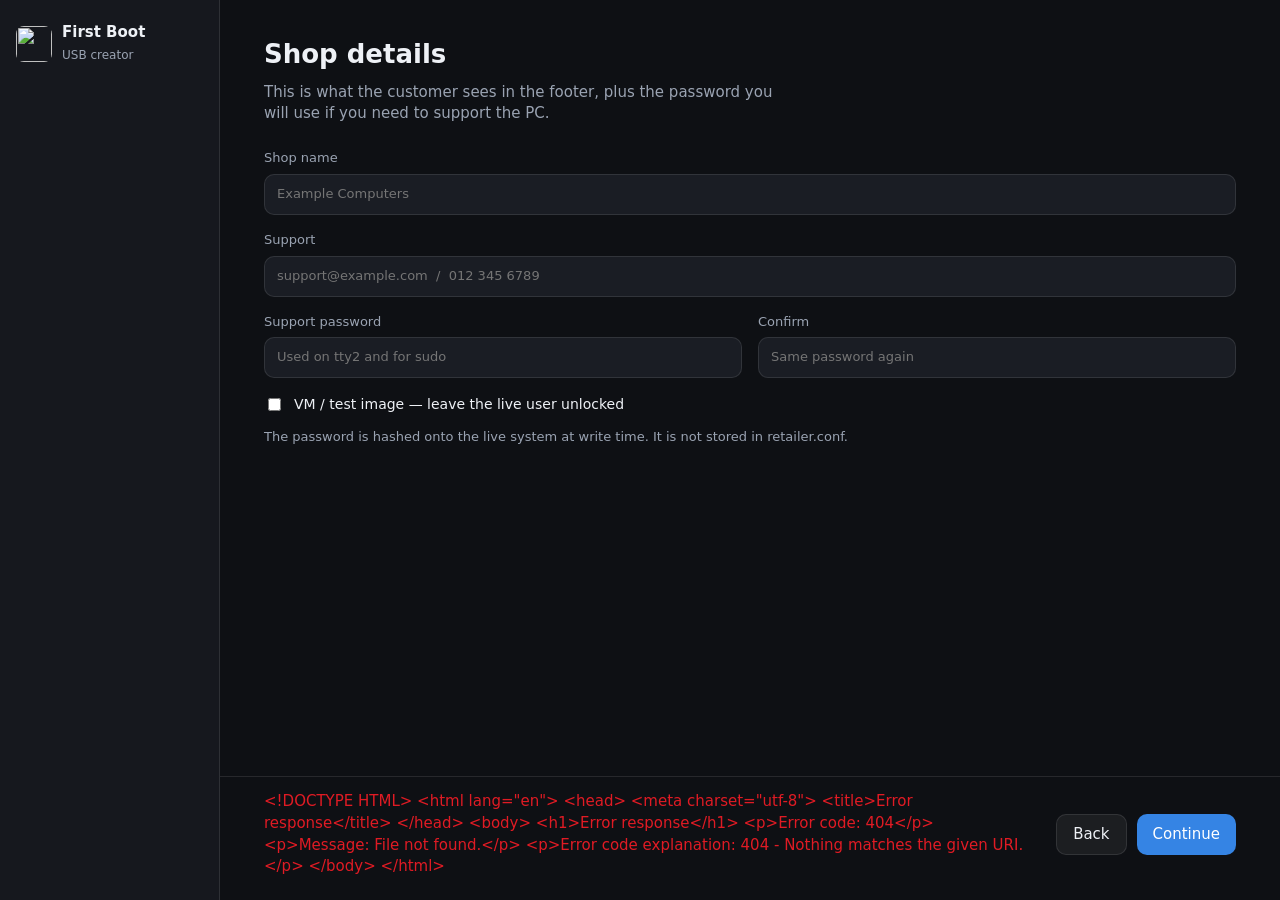
==== creator/internal/ui/web/index.html @ 218de42e "Add the shop USB creator and seed live-user password The creator composes retailer payloads and writ" ====
<!DOCTYPE html>
<html lang="en">
<head>
  <meta charset="utf-8">
  <meta name="viewport" content="width=device-width, initial-scale=1">
  <title>First Boot — USB creator</title>
  <link rel="stylesheet" href="styles.css">
  <link rel="icon" href="/api/icon">
</head>
<body>
  <aside class="rail">
    <div class="brand">
      <img src="/api/icon" alt="" width="36" height="36">
      <div>
        <strong>First Boot</strong>
        <span>USB creator</span>
      </div>
    </div>
    <nav id="steps"></nav>
  </aside>
  <main>
    <section id="page-0" class="page">
      <h1>Shop details</h1>
      <p class="lead">This is what the customer sees in the footer, plus the password you will use if you need to support the PC.</p>
      <label>Shop name
        <input id="name" type="text" maxlength="80" placeholder="Example Computers" autocomplete="organization">
      </label>
      <label>Support
        <input id="support" type="text" maxlength="160" placeholder="support@example.com  /  012 345 6789">
      </label>
      <div class="row">
        <label>Support password
          <input id="pass" type="password" autocomplete="new-password" placeholder="Used on tty2 and for sudo">
        </label>
        <label>Confirm
          <input id="pass2" type="password" autocomplete="new-password" placeholder="Same password again">
        </label>
      </div>
      <label class="check">
        <input id="empty-pw" type="checkbox">
        <span>VM / test image — leave the live user unlocked</span>
      </label>
      <p class="note">The password is hashed onto the live system at write time. It is not stored in retailer.conf.</p>
    </section>

    <section id="page-1" class="page hidden">
      <h1>Wallpapers</h1>
      <p class="lead">The live session switches between these with Dark Style. First Boot defaults are already selected.</p>
      <div class="walls">
        <figure>
          <figcaption>Dark</figcaption>
          <img id="dark-preview" alt="Dark wallpaper">
          <label class="btn ghost">Choose photo…
            <input id="dark-file" type="file" accept="image/jpeg,image/png,image/webp" hidden>
          </label>
        </figure>
        <figure>
          <figcaption>Light</figcaption>
          <img id="light-preview" alt="Light wallpaper">
          <label class="btn ghost">Choose photo…
            <input id="light-file" type="file" accept="image/jpeg,image/png,image/webp" hidden>
          </label>
        </figure>
      </div>
      <button type="button" class="btn ghost" id="reset-walls">Use First Boot defaults</button>
    </section>

    <section id="page-2" class="page hidden">
      <h1>Recommended distros</h1>
      <p class="lead">Ticked editions are copied onto the USB. The customer sees them first, already on disk.</p>
      <div id="ready" class="cards"></div>
      <h2>Coming later</h2>
      <p class="note">These stay in the official menu. They cannot go on the stick until an install driver exists.</p>
      <div id="later" class="cards"></div>
    </section>

    <section id="page-3" class="page hidden">
      <h1>Write</h1>
      <p class="lead">The creator builds a partitioned disk image first. Writing a stick only needs permission for that last copy.</p>
      <p id="size" class="size"></p>
      <p id="hint" class="note"></p>
      <fieldset>
        <label class="check"><input type="radio" name="target" value="image" checked> Save a disk image (boot it in a VM, or write later)</label>
        <label class="check"><input type="radio" name="target" value="usb"> Write a USB stick now</label>
      </fieldset>
      <label>Disk image
        <input id="img-path" type="text" spellcheck="false">
      </label>
      <label>USB stick
        <span class="row">
          <select id="device"></select>
          <button type="button" class="btn ghost" id="refresh-disks">Refresh</button>
        </span>
      </label>
      <div class="progress-wrap">
        <div class="bar"><span id="bar"></span></div>
        <p id="status">Ready.</p>
      </div>
    </section>

    <footer>
      <p id="error"></p>
      <div class="actions">
        <button type="button" class="btn ghost" id="back">Back</button>
        <button type="button" class="btn primary" id="next">Continue</button>
      </div>
    </footer>
  </main>
  <script src="app.js"></script>
</body>
</html>
---- creator/internal/ui/web/styles.css ----
:root {
  --bg: #0e1014;
  --rail: #16181e;
  --card: #1a1d24;
  --input: #1a1d24;
  --accent: #3584e4;
  --accent-hover: #62a0ea;
  --text: #eef1f6;
  --muted: #9aa3b2;
  --danger: #e01b24;
  --ok: #57e389;
  --border: rgba(255, 255, 255, 0.1);
  --font: "Cantarell", "Inter", "Segoe UI", system-ui, sans-serif;
}

* { box-sizing: border-box; }
html, body { height: 100%; margin: 0; }
body {
  display: grid;
  grid-template-columns: 220px 1fr;
  background: var(--bg);
  color: var(--text);
  font: 15px/1.45 var(--font);
}

.rail {
  background: var(--rail);
  border-right: 1px solid var(--border);
  padding: 22px 16px;
  display: flex;
  flex-direction: column;
  gap: 28px;
}
.brand {
  display: flex;
  gap: 10px;
  align-items: center;
}
.brand img { border-radius: 8px; }
.brand strong { display: block; font-size: 15px; }
.brand span { color: var(--muted); font-size: 12px; }

#steps { display: flex; flex-direction: column; gap: 6px; }
#steps button {
  appearance: none;
  border: 0;
  background: transparent;
  color: var(--muted);
  text-align: left;
  padding: 10px 12px;
  border-radius: 10px;
  font: inherit;
  cursor: pointer;
}
#steps button.current {
  background: var(--accent);
  color: white;
}
#steps button.done { color: var(--text); }
#steps button .n {
  display: inline-block;
  width: 1.4em;
  opacity: 0.8;
}

main {
  display: flex;
  flex-direction: column;
  min-width: 0;
  min-height: 0;
}
.page {
  flex: 1;
  overflow: auto;
  padding: 36px 44px 16px;
}
.hidden { display: none; }
h1 { font-size: 26px; font-weight: 650; margin: 0 0 8px; }
h2 { font-size: 16px; margin: 28px 0 6px; }
.lead { color: var(--muted); margin: 0 0 24px; max-width: 56ch; }
.note { color: var(--muted); font-size: 13px; }

label {
  display: flex;
  flex-direction: column;
  gap: 6px;
  margin: 0 0 16px;
  font-size: 13px;
  color: var(--muted);
}
input[type="text"], input[type="password"], select {
  background: var(--input);
  color: var(--text);
  border: 1px solid var(--border);
  border-radius: 10px;
  padding: 10px 12px;
  font: inherit;
  color-scheme: dark;
}
input:focus, select:focus {
  outline: 2px solid color-mix(in srgb, var(--accent) 70%, transparent);
  border-color: var(--accent);
}
.row { display: grid; grid-template-columns: 1fr 1fr; gap: 16px; }
span.row { display: flex; gap: 10px; align-items: center; }
span.row select { flex: 1; }
.check {
  flex-direction: row;
  align-items: center;
  gap: 10px;
  color: var(--text);
  font-size: 14px;
  margin-bottom: 10px;
}
.check input { accent-color: var(--accent); }
fieldset { border: 0; padding: 0; margin: 0 0 18px; }

.walls {
  display: grid;
  grid-template-columns: 1fr 1fr;
  gap: 16px;
  margin-bottom: 16px;
}
figure {
  margin: 0;
  background: var(--card);
  border: 1px solid var(--border);
  border-radius: 14px;
  padding: 12px;
  display: flex;
  flex-direction: column;
  gap: 10px;
}
figure img {
  width: 100%;
  height: 180px;
  object-fit: cover;
  border-radius: 8px;
  background: #111;
}
figcaption { font-weight: 650; color: var(--text); }

.cards { display: flex; flex-direction: column; gap: 10px; }
.card {
  display: grid;
  grid-template-columns: auto auto 1fr;
  gap: 14px;
  align-items: start;
  background: var(--card);
  border: 1px solid var(--border);
  border-radius: 14px;
  padding: 14px 16px;
}
.card.disabled { opacity: 0.55; }
.card img.logo {
  width: 48px;
  height: 48px;
  object-fit: contain;
}
.card h3 { margin: 0 0 2px; font-size: 16px; }
.card .meta { color: var(--muted); font-size: 13px; margin: 0 0 6px; }
.card p { margin: 0; font-size: 14px; }
.card .tag { color: var(--muted); font-size: 12px; margin-top: 6px; }
.card input { margin-top: 14px; accent-color: var(--accent); }

.size {
  background: color-mix(in srgb, var(--accent) 14%, var(--card));
  border: 1px solid color-mix(in srgb, var(--accent) 35%, transparent);
  border-radius: 12px;
  padding: 14px 16px;
  margin: 0 0 10px;
}

.progress-wrap { margin-top: 18px; }
.bar {
  height: 8px;
  background: rgba(255,255,255,0.08);
  border-radius: 99px;
  overflow: hidden;
}
.bar span {
  display: block;
  height: 100%;
  width: 0;
  background: var(--accent);
  transition: width 160ms ease;
}
#status { color: var(--muted); font-size: 13px; }

footer {
  display: flex;
  justify-content: space-between;
  align-items: center;
  gap: 16px;
  padding: 14px 44px 22px;
  border-top: 1px solid var(--border);
}
#error { color: var(--danger); margin: 0; flex: 1; min-height: 1.2em; }
.actions { display: flex; gap: 10px; }

.btn {
  appearance: none;
  border: 0;
  border-radius: 10px;
  padding: 9px 16px;
  font: inherit;
  cursor: pointer;
}
.btn.primary { background: var(--accent); color: white; }
.btn.primary:hover { background: var(--accent-hover); }
.btn.ghost {
  background: rgba(255,255,255,0.06);
  color: var(--text);
  border: 1px solid var(--border);
}
.btn:disabled { opacity: 0.45; cursor: default; }

@media (max-width: 860px) {
  body { grid-template-columns: 1fr; }
  .rail { flex-direction: row; align-items: center; justify-content: space-between; }
  #steps { flex-direction: row; }
  .row, .walls { grid-template-columns: 1fr; }
}
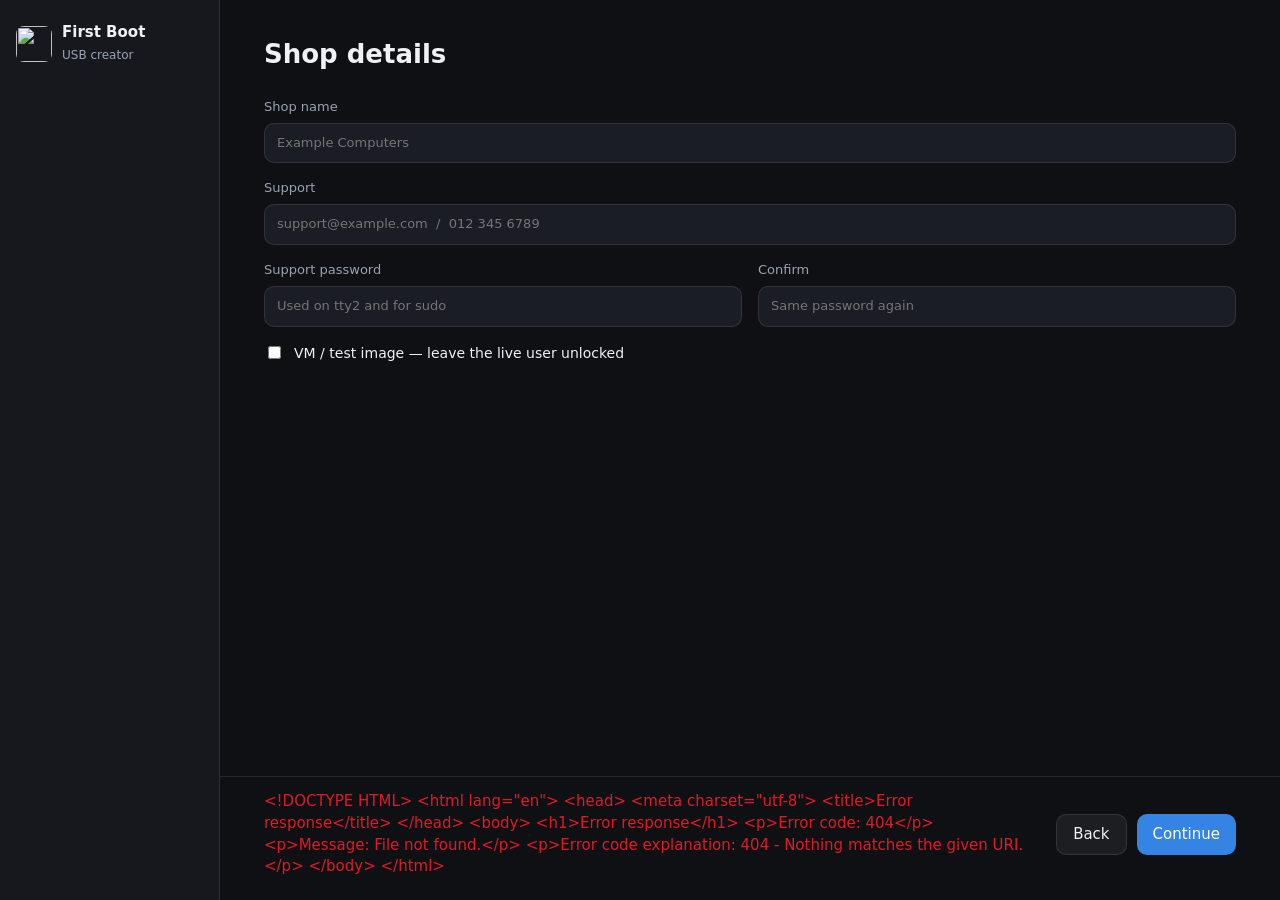
==== commit 01996ec0: "Switch the live kiosk to labwc and finish the USB write flow. Cage aborted on GTK4 (QEMU and laptop)" ====
--- a/creator/internal/ui/web/index.html
+++ b/creator/internal/ui/web/index.html
@@ -21,7 +21,6 @@
   <main>
     <section id="page-0" class="page">
       <h1>Shop details</h1>
-      <p class="lead">This is what the customer sees in the footer, plus the password you will use if you need to support the PC.</p>
       <label>Shop name
         <input id="name" type="text" maxlength="80" placeholder="Example Computers" autocomplete="organization">
       </label>
@@ -40,7 +39,6 @@
         <input id="empty-pw" type="checkbox">
         <span>VM / test image — leave the live user unlocked</span>
       </label>
-      <p class="note">The password is hashed onto the live system at write time. It is not stored in retailer.conf.</p>
     </section>
 
     <section id="page-1" class="page hidden">
@@ -50,24 +48,29 @@
         <figure>
           <figcaption>Dark</figcaption>
           <img id="dark-preview" alt="Dark wallpaper">
-          <label class="btn ghost">Choose photo…
+          <label class="btn ghost">Choose image…
             <input id="dark-file" type="file" accept="image/jpeg,image/png,image/webp" hidden>
           </label>
         </figure>
         <figure>
           <figcaption>Light</figcaption>
           <img id="light-preview" alt="Light wallpaper">
-          <label class="btn ghost">Choose photo…
+          <label class="btn ghost">Choose image…
             <input id="light-file" type="file" accept="image/jpeg,image/png,image/webp" hidden>
           </label>
         </figure>
       </div>
-      <button type="button" class="btn ghost" id="reset-walls">Use First Boot defaults</button>
+      <button type="button" class="btn ghost icon-btn" id="reset-walls">
+        <svg class="btn-icon" viewBox="0 0 16 16" width="16" height="16" aria-hidden="true">
+          <path fill="currentColor" d="m 7.40625 1 c -0.613281 0.007812 -1.234375 0.089844 -1.847656 0.253906 c -3.273438 0.878906 -5.558594 3.855469 -5.558594 7.246094 s 2.285156 6.367188 5.558594 7.242188 c 3.273437 0.878906 6.742187 -0.558594 8.4375 -3.492188 c 0.277344 -0.480469 0.109375 -1.089844 -0.367188 -1.367188 c -0.476562 -0.273437 -1.089844 -0.109374 -1.367187 0.367188 c -1.246094 2.160156 -3.777344 3.207031 -6.1875 2.5625 c -2.40625 -0.644531 -4.074219 -2.820312 -4.074219 -5.3125 c 0 -2.496094 1.667969 -4.667969 4.074219 -5.3125 c 2.410156 -0.644531 4.941406 0.402344 6.1875 2.5625 c 0.058593 0.085938 0.125 0.164062 0.203125 0.226562 l -0.019532 0.015626 l -0.007812 0.007812 h -1.4375 c -0.550781 0 -1 0.449219 -1 1 c 0 0 0 1 1 1 h 5 v -5 s 0.003906 -1 -1 -1 c -0.550781 0 -1 0.449219 -1 1 v 1.6875 l -0.015625 0.011719 l -0.011719 0.011719 c -1.277344 -2.179688 -3.53125 -3.519532 -5.953125 -3.691407 c -0.203125 -0.015625 -0.40625 -0.019531 -0.613281 -0.019531 z"/>
+        </svg>
+        Reset to First Boot defaults
+      </button>
     </section>
 
     <section id="page-2" class="page hidden">
-      <h1>Recommended distros</h1>
-      <p class="lead">Ticked editions are copied onto the USB. The customer sees them first, already on disk.</p>
+      <h1>Recommended options</h1>
+      <p class="lead">Pick up to 5 options to recommend which will also be included on disk. Other options will have to be downloaded by the customer.</p>
       <div id="ready" class="cards"></div>
       <h2>Coming later</h2>
       <p class="note">These stay in the official menu. They cannot go on the stick until an install driver exists.</p>
@@ -92,6 +95,8 @@
           <button type="button" class="btn ghost" id="refresh-disks">Refresh</button>
         </span>
       </label>
+      <p class="warn" id="disk-warn" hidden>Your disk will be formatted. All data will be permanently erased.</p>
+      <ul class="task-list" id="task-list" hidden></ul>
       <div class="progress-wrap">
         <div class="bar"><span id="bar"></span></div>
         <p id="status">Ready.</p>
--- a/creator/internal/ui/web/styles.css
+++ b/creator/internal/ui/web/styles.css
@@ -76,6 +76,7 @@
 }
 .hidden { display: none; }
 h1 { font-size: 26px; font-weight: 650; margin: 0 0 8px; }
+#page-0 h1 { margin-bottom: 24px; }
 h2 { font-size: 16px; margin: 28px 0 6px; }
 .lead { color: var(--muted); margin: 0 0 24px; max-width: 56ch; }
 .note { color: var(--muted); font-size: 13px; }
@@ -171,19 +172,79 @@
   margin: 0 0 10px;
 }
 
+.warn {
+  margin: 0 0 16px;
+  padding: 12px 14px;
+  border-radius: 12px;
+  background: color-mix(in srgb, #f5c211 16%, var(--card));
+  border: 1px solid color-mix(in srgb, #f5c211 45%, transparent);
+  color: #f8e45c;
+  font-size: 14px;
+}
+.task-list {
+  list-style: none;
+  margin: 18px 0 10px;
+  padding: 0;
+}
+.task-list li {
+  display: flex;
+  align-items: center;
+  gap: 10px;
+  padding: 5px 0;
+  color: var(--muted);
+  font-size: 14px;
+}
+.task-list li.active { color: var(--text); font-weight: 650; }
+.task-list li.done { color: var(--text); }
+.task-list li.error { color: var(--danger); }
+.task-mark {
+  width: 18px;
+  height: 18px;
+  border-radius: 50%;
+  border: 2px solid var(--border);
+  display: grid;
+  place-items: center;
+  flex-shrink: 0;
+}
+.task-list li.active .task-mark { border-color: var(--accent); }
+.task-list li.active .task-mark::after {
+  content: "";
+  width: 8px;
+  height: 8px;
+  border-radius: 50%;
+  background: var(--accent);
+}
+.task-list li.done .task-mark {
+  background: var(--ok);
+  border-color: var(--ok);
+}
+.task-list li.done .task-mark::after {
+  content: "";
+  width: 4px;
+  height: 8px;
+  border: solid #0e1014;
+  border-width: 0 2px 2px 0;
+  transform: rotate(45deg) translate(-1px, -1px);
+}
+.task-list li.error .task-mark { border-color: var(--danger); }
+
 .progress-wrap { margin-top: 18px; }
 .bar {
   height: 8px;
   background: rgba(255,255,255,0.08);
   border-radius: 99px;
   overflow: hidden;
+  isolation: isolate;
 }
 .bar span {
   display: block;
   height: 100%;
-  width: 0;
+  width: 100%;
   background: var(--accent);
-  transition: width 160ms ease;
+  transform: scaleX(0);
+  transform-origin: left center;
+  border-radius: 99px;
+  will-change: transform;
 }
 #status { color: var(--muted); font-size: 13px; }
 
@@ -208,12 +269,23 @@
 }
 .btn.primary { background: var(--accent); color: white; }
 .btn.primary:hover { background: var(--accent-hover); }
+.btn.danger { background: var(--danger); color: white; }
+.btn.danger:hover { filter: brightness(1.12); }
 .btn.ghost {
   background: rgba(255,255,255,0.06);
   color: var(--text);
   border: 1px solid var(--border);
 }
 .btn:disabled { opacity: 0.45; cursor: default; }
+.btn.icon-btn {
+  display: inline-flex;
+  align-items: center;
+  gap: 8px;
+}
+.btn-icon {
+  display: block;
+  flex-shrink: 0;
+}
 
 @media (max-width: 860px) {
   body { grid-template-columns: 1fr; }
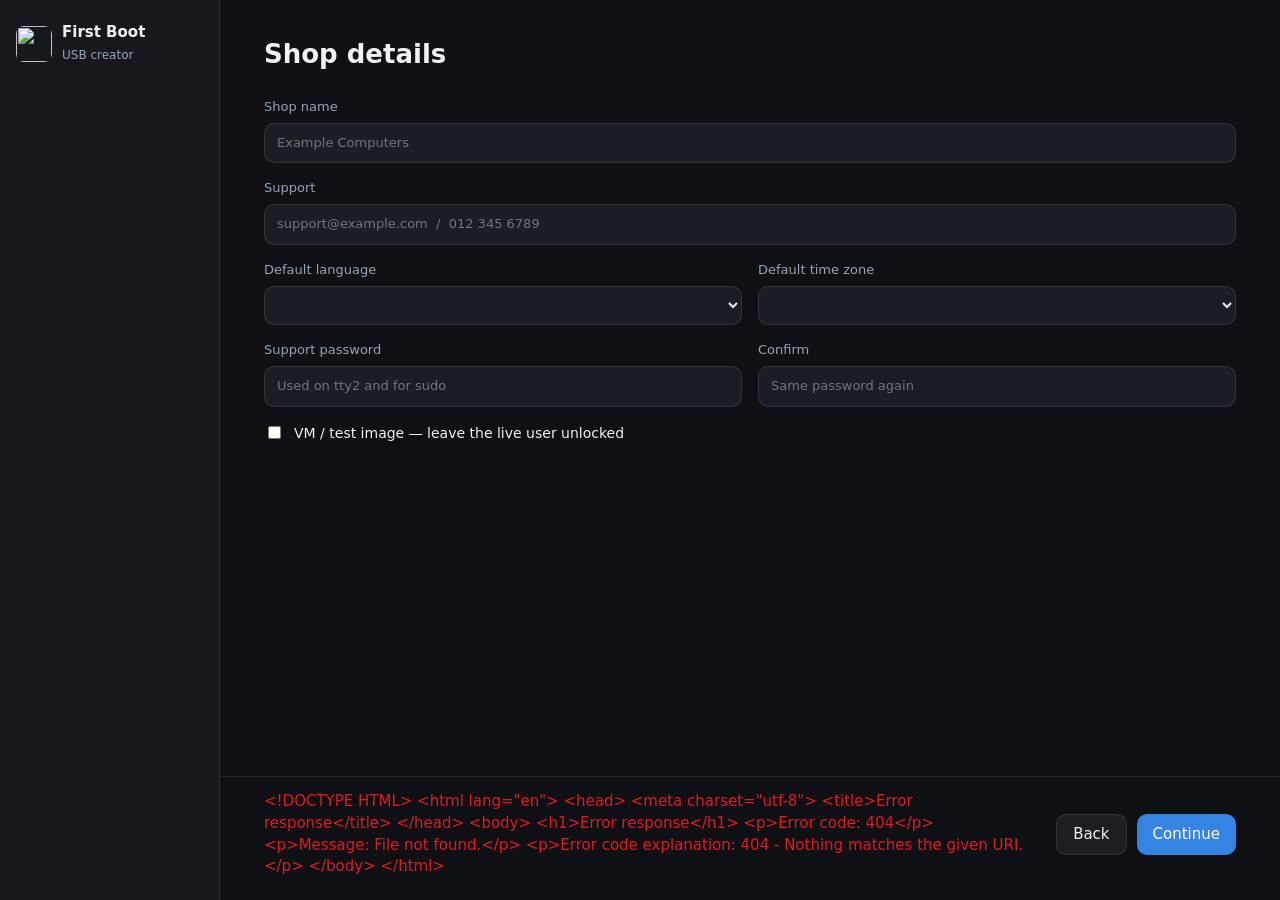
==== commit 4c135608: "Ship seed 0.6.59: chooser language, shop timezone, and Afrikaans. The live chooser lists only shippe" ====
--- a/creator/internal/ui/web/index.html
+++ b/creator/internal/ui/web/index.html
@@ -27,6 +27,14 @@
       <label>Support
         <input id="support" type="text" maxlength="160" placeholder="support@example.com  /  012 345 6789">
       </label>
+      <div class="row">
+        <label>Default language
+          <select id="language"></select>
+        </label>
+        <label>Default time zone
+          <select id="timezone"></select>
+        </label>
+      </div>
       <div class="row">
         <label>Support password
           <input id="pass" type="password" autocomplete="new-password" placeholder="Used on tty2 and for sudo">
@@ -69,12 +77,18 @@
     </section>
 
     <section id="page-2" class="page hidden">
-      <h1>Recommended options</h1>
-      <p class="lead">Pick up to 5 options to recommend which will also be included on disk. Other options will have to be downloaded by the customer.</p>
-      <div id="ready" class="cards"></div>
-      <h2>Coming later</h2>
-      <p class="note">These stay in the official menu. They cannot go on the stick until an install driver exists.</p>
-      <div id="later" class="cards"></div>
+      <div class="page-2-head">
+        <h1>Recommended options</h1>
+        <p class="lead">Tick up to 5 desktops to recommend and keep on the USB. Customers can download the rest.</p>
+        <div id="picked" class="picked-grid" aria-label="Selected desktops"></div>
+        <label class="search-label">Search
+          <input id="distro-search" type="search" placeholder="Search" autocomplete="off" spellcheck="false">
+        </label>
+      </div>
+      <div class="page-2-list">
+        <p id="distro-empty" class="note" hidden>No matching systems</p>
+        <div id="ready" class="cards"></div>
+      </div>
     </section>
 
     <section id="page-3" class="page hidden">
--- a/creator/internal/ui/web/styles.css
+++ b/creator/internal/ui/web/styles.css
@@ -89,7 +89,7 @@
   font-size: 13px;
   color: var(--muted);
 }
-input[type="text"], input[type="password"], select {
+input[type="text"], input[type="password"], input[type="search"], select {
   background: var(--input);
   color: var(--text);
   border: 1px solid var(--border);
@@ -141,10 +141,63 @@
 }
 figcaption { font-weight: 650; color: var(--text); }
 
+#page-2:not(.hidden) {
+  display: flex;
+  flex-direction: column;
+  overflow: hidden;
+}
+.page-2-head { flex: 0 0 auto; }
+.page-2-list {
+  flex: 1 1 auto;
+  min-height: 0;
+  overflow: auto;
+  padding-bottom: 8px;
+}
+.search-label,
+.picked-grid { max-width: 36rem; width: 100%; }
+.picked-grid {
+  display: grid;
+  grid-template-columns: repeat(5, 1fr);
+  gap: 8px;
+  margin: 0 0 16px;
+}
+.picked-slot {
+  display: flex;
+  flex-direction: column;
+  align-items: center;
+  justify-content: center;
+  gap: 6px;
+  min-height: 92px;
+  padding: 8px 4px 6px;
+  border: 1px dashed var(--border);
+  border-radius: 12px;
+  background: color-mix(in srgb, var(--card) 70%, transparent);
+}
+.picked-slot.filled {
+  border-style: solid;
+  background: var(--card);
+}
+.picked-slot img {
+  width: 40px;
+  height: 40px;
+  object-fit: contain;
+}
+.picked-slot .de {
+  font-size: 12px;
+  line-height: 1.2;
+  text-align: center;
+  color: var(--text);
+  max-width: 100%;
+  overflow: hidden;
+  text-overflow: ellipsis;
+  display: -webkit-box;
+  -webkit-line-clamp: 2;
+  -webkit-box-orient: vertical;
+}
 .cards { display: flex; flex-direction: column; gap: 10px; }
 .card {
   display: grid;
-  grid-template-columns: auto auto 1fr;
+  grid-template-columns: auto 1fr;
   gap: 14px;
   align-items: start;
   background: var(--card);
@@ -162,7 +215,24 @@
 .card .meta { color: var(--muted); font-size: 13px; margin: 0 0 6px; }
 .card p { margin: 0; font-size: 14px; }
 .card .tag { color: var(--muted); font-size: 12px; margin-top: 6px; }
-.card input { margin-top: 14px; accent-color: var(--accent); }
+.editions {
+  display: flex;
+  flex-direction: column;
+  gap: 4px;
+  margin-top: 12px;
+}
+.edition {
+  display: flex;
+  flex-direction: row;
+  align-items: center;
+  gap: 10px;
+  margin: 0;
+  color: var(--text);
+  font-size: 14px;
+}
+.edition input { margin: 0; accent-color: var(--accent); }
+.edition .ed-name { flex: 1; font-weight: 650; }
+.edition .ed-meta { color: var(--muted); font-size: 12px; }
 
 .size {
   background: color-mix(in srgb, var(--accent) 14%, var(--card));
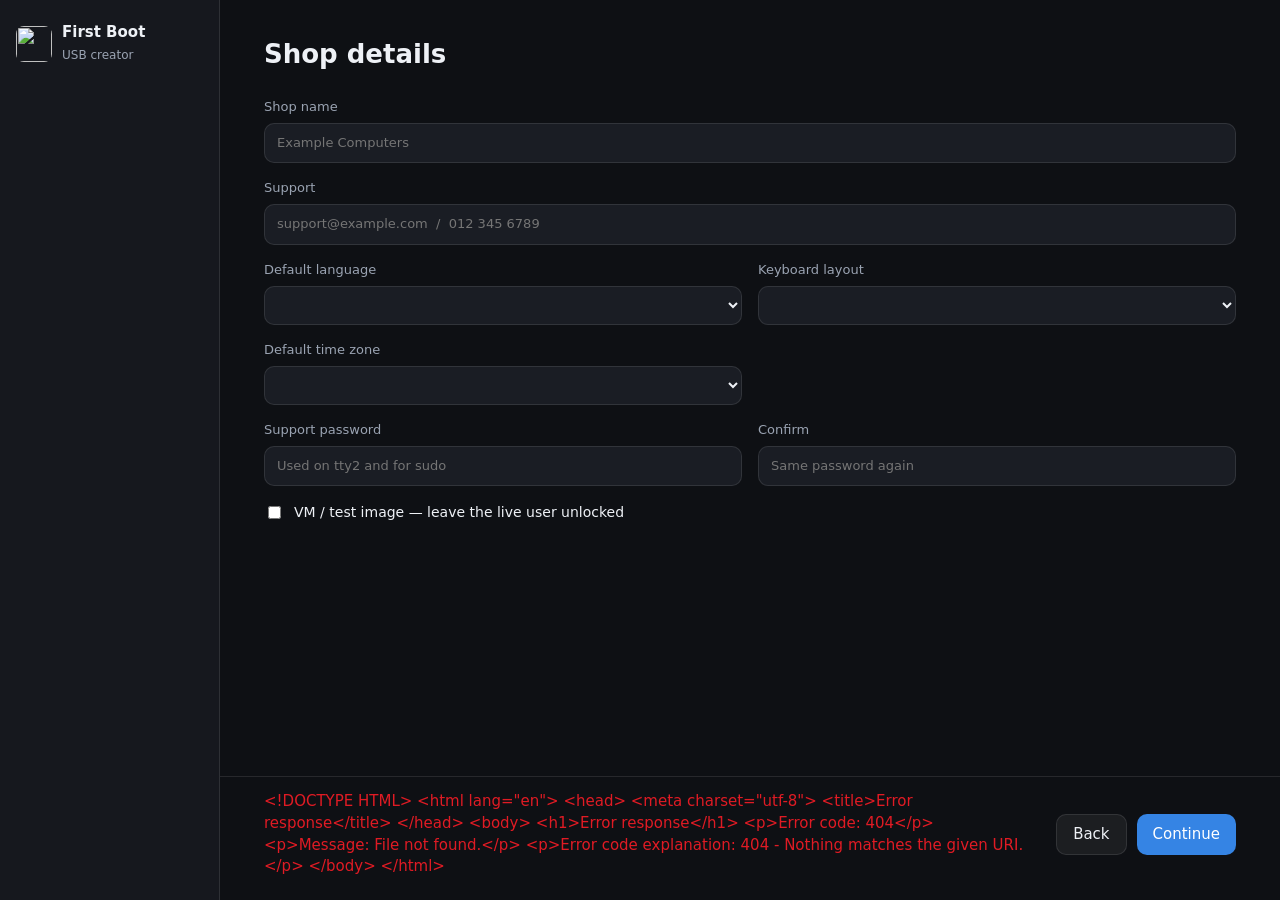
==== commit b1a5ba7f: "Ship seed 0.6.60: English variants, shop keyboard, and install locale." ====
--- a/creator/internal/ui/web/index.html
+++ b/creator/internal/ui/web/index.html
@@ -31,6 +31,11 @@
         <label>Default language
           <select id="language"></select>
         </label>
+        <label>Keyboard layout
+          <select id="keyboard"></select>
+        </label>
+      </div>
+      <div class="row">
         <label>Default time zone
           <select id="timezone"></select>
         </label>
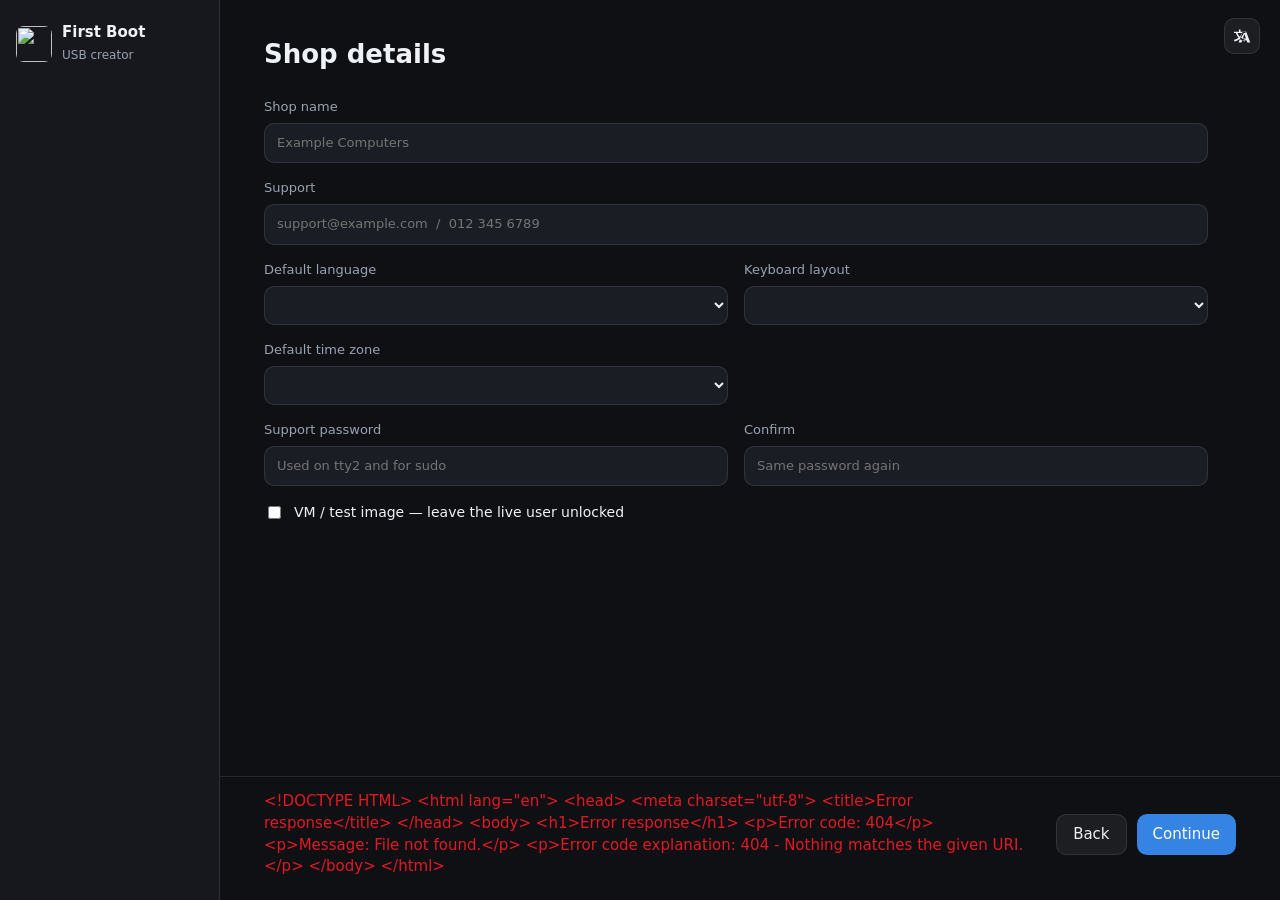
==== commit 3c964e85: "Add a language popover to the USB Creator GUI. English (US) is the source. Afrikaans is the first tr" ====
--- a/creator/internal/ui/web/index.html
+++ b/creator/internal/ui/web/index.html
@@ -1,5 +1,5 @@
 <!DOCTYPE html>
-<html lang="en">
+<html lang="en-US">
 <head>
   <meta charset="utf-8">
   <meta name="viewport" content="width=device-width, initial-scale=1">
@@ -13,62 +13,73 @@
       <img src="/api/icon" alt="" width="36" height="36">
       <div>
         <strong>First Boot</strong>
-        <span>USB creator</span>
+        <span data-i18n="USB creator">USB creator</span>
       </div>
     </div>
     <nav id="steps"></nav>
   </aside>
   <main>
+    <div class="lang-wrap">
+      <button type="button" class="lang-btn" id="ui-lang-btn" title="Language" aria-label="Language" data-i18n-aria="Language" aria-haspopup="dialog" aria-expanded="false" aria-controls="ui-lang-pop">
+        <svg viewBox="0 0 16 16" width="18" height="18" aria-hidden="true">
+          <path fill="currentColor" d="M5.292 2.295 L5.292 4.124 L0.901 4.124 L0.901 5.431 L2.505 5.431 C3.12 7.091 3.876 8.504 4.892 9.666 C3.754 10.548 2.36 11.193 0.7 11.645 C0.967 11.971 1.391 12.616 1.546 12.965 C3.253 12.423 4.701 11.688 5.918 10.695 C7.099 11.713 8.547 12.458 10.354 12.932 C10.556 12.548 10.989 11.903 11.312 11.577 C9.606 11.193 8.191 10.526 7.042 9.633 C8.079 8.49 8.893 7.113 9.494 5.431 L11.111 5.431 L11.111 4.124 L6.664 4.124 L6.664 2.295 Z M5.983 8.661 C5.126 7.744 4.467 6.65 3.999 5.431 L7.913 5.431 C7.445 6.707 6.797 7.78 5.983 8.661 Z M12.137 11.963 L8.177 11.963 L7.551 13.705 L5.006 13.705 L8.642 3.95 L11.664 3.95 L15.3 13.705 L12.755 13.705 Z M8.808 10.156 L11.498 10.156 L10.156 6.25 Z"/>
+        </svg>
+      </button>
+      <div id="ui-lang-pop" class="lang-pop" hidden role="dialog" aria-label="Language">
+        <p class="lang-pop-title" data-i18n="Language">Language</p>
+        <ul id="ui-lang-list" class="lang-list" role="listbox" aria-label="Language"></ul>
+      </div>
+    </div>
     <section id="page-0" class="page">
-      <h1>Shop details</h1>
-      <label>Shop name
-        <input id="name" type="text" maxlength="80" placeholder="Example Computers" autocomplete="organization">
+      <h1 data-i18n="Shop details">Shop details</h1>
+      <label><span data-i18n="Shop name">Shop name</span>
+        <input id="name" type="text" maxlength="80" placeholder="Example Computers" autocomplete="organization" data-i18n-placeholder="Example Computers">
       </label>
-      <label>Support
+      <label><span data-i18n="Support">Support</span>
         <input id="support" type="text" maxlength="160" placeholder="support@example.com  /  012 345 6789">
       </label>
       <div class="row">
-        <label>Default language
+        <label><span data-i18n="Default language">Default language</span>
           <select id="language"></select>
         </label>
-        <label>Keyboard layout
+        <label><span data-i18n="Keyboard layout">Keyboard layout</span>
           <select id="keyboard"></select>
         </label>
       </div>
       <div class="row">
-        <label>Default time zone
+        <label><span data-i18n="Default time zone">Default time zone</span>
           <select id="timezone"></select>
         </label>
       </div>
       <div class="row">
-        <label>Support password
-          <input id="pass" type="password" autocomplete="new-password" placeholder="Used on tty2 and for sudo">
+        <label><span data-i18n="Support password">Support password</span>
+          <input id="pass" type="password" autocomplete="new-password" placeholder="Used on tty2 and for sudo" data-i18n-placeholder="Used on tty2 and for sudo">
         </label>
-        <label>Confirm
-          <input id="pass2" type="password" autocomplete="new-password" placeholder="Same password again">
+        <label><span data-i18n="Confirm">Confirm</span>
+          <input id="pass2" type="password" autocomplete="new-password" placeholder="Same password again" data-i18n-placeholder="Same password again">
         </label>
       </div>
       <label class="check">
         <input id="empty-pw" type="checkbox">
-        <span>VM / test image — leave the live user unlocked</span>
+        <span data-i18n="VM / test image — leave the live user unlocked">VM / test image — leave the live user unlocked</span>
       </label>
     </section>
 
     <section id="page-1" class="page hidden">
-      <h1>Wallpapers</h1>
-      <p class="lead">The live session switches between these with Dark Style. First Boot defaults are already selected.</p>
+      <h1 data-i18n="Wallpapers">Wallpapers</h1>
+      <p class="lead" data-i18n="The live session switches between these with Dark Style. First Boot defaults are already selected.">The live session switches between these with Dark Style. First Boot defaults are already selected.</p>
       <div class="walls">
         <figure>
-          <figcaption>Dark</figcaption>
-          <img id="dark-preview" alt="Dark wallpaper">
-          <label class="btn ghost">Choose image…
+          <figcaption data-i18n="Dark">Dark</figcaption>
+          <img id="dark-preview" alt="Dark wallpaper" data-i18n-alt="Dark wallpaper">
+          <label class="btn ghost"><span data-i18n="Choose image…">Choose image…</span>
             <input id="dark-file" type="file" accept="image/jpeg,image/png,image/webp" hidden>
           </label>
         </figure>
         <figure>
-          <figcaption>Light</figcaption>
-          <img id="light-preview" alt="Light wallpaper">
-          <label class="btn ghost">Choose image…
+          <figcaption data-i18n="Light">Light</figcaption>
+          <img id="light-preview" alt="Light wallpaper" data-i18n-alt="Light wallpaper">
+          <label class="btn ghost"><span data-i18n="Choose image…">Choose image…</span>
             <input id="light-file" type="file" accept="image/jpeg,image/png,image/webp" hidden>
           </label>
         </figure>
@@ -77,44 +88,44 @@
         <svg class="btn-icon" viewBox="0 0 16 16" width="16" height="16" aria-hidden="true">
           <path fill="currentColor" d="m 7.40625 1 c -0.613281 0.007812 -1.234375 0.089844 -1.847656 0.253906 c -3.273438 0.878906 -5.558594 3.855469 -5.558594 7.246094 s 2.285156 6.367188 5.558594 7.242188 c 3.273437 0.878906 6.742187 -0.558594 8.4375 -3.492188 c 0.277344 -0.480469 0.109375 -1.089844 -0.367188 -1.367188 c -0.476562 -0.273437 -1.089844 -0.109374 -1.367187 0.367188 c -1.246094 2.160156 -3.777344 3.207031 -6.1875 2.5625 c -2.40625 -0.644531 -4.074219 -2.820312 -4.074219 -5.3125 c 0 -2.496094 1.667969 -4.667969 4.074219 -5.3125 c 2.410156 -0.644531 4.941406 0.402344 6.1875 2.5625 c 0.058593 0.085938 0.125 0.164062 0.203125 0.226562 l -0.019532 0.015626 l -0.007812 0.007812 h -1.4375 c -0.550781 0 -1 0.449219 -1 1 c 0 0 0 1 1 1 h 5 v -5 s 0.003906 -1 -1 -1 c -0.550781 0 -1 0.449219 -1 1 v 1.6875 l -0.015625 0.011719 l -0.011719 0.011719 c -1.277344 -2.179688 -3.53125 -3.519532 -5.953125 -3.691407 c -0.203125 -0.015625 -0.40625 -0.019531 -0.613281 -0.019531 z"/>
         </svg>
-        Reset to First Boot defaults
+        <span data-i18n="Reset to First Boot defaults">Reset to First Boot defaults</span>
       </button>
     </section>
 
     <section id="page-2" class="page hidden">
       <div class="page-2-head">
-        <h1>Recommended options</h1>
-        <p class="lead">Tick up to 5 desktops to recommend and keep on the USB. Customers can download the rest.</p>
-        <div id="picked" class="picked-grid" aria-label="Selected desktops"></div>
-        <label class="search-label">Search
-          <input id="distro-search" type="search" placeholder="Search" autocomplete="off" spellcheck="false">
+        <h1 data-i18n="Recommended options">Recommended options</h1>
+        <p class="lead" data-i18n="Tick up to 5 desktops to recommend and keep on the USB. Customers can download the rest.">Tick up to 5 desktops to recommend and keep on the USB. Customers can download the rest.</p>
+        <div id="picked" class="picked-grid" aria-label="Selected desktops" data-i18n-aria="Selected desktops"></div>
+        <label class="search-label"><span data-i18n="Search">Search</span>
+          <input id="distro-search" type="search" placeholder="Search" autocomplete="off" spellcheck="false" data-i18n-placeholder="Search">
         </label>
       </div>
       <div class="page-2-list">
-        <p id="distro-empty" class="note" hidden>No matching systems</p>
+        <p id="distro-empty" class="note" hidden data-i18n="No matching systems">No matching systems</p>
         <div id="ready" class="cards"></div>
       </div>
     </section>
 
     <section id="page-3" class="page hidden">
-      <h1>Write</h1>
-      <p class="lead">The creator builds a partitioned disk image first. Writing a stick only needs permission for that last copy.</p>
+      <h1 data-i18n="Write">Write</h1>
+      <p class="lead" data-i18n="The creator builds a partitioned disk image first. Writing a stick only needs permission for that last copy.">The creator builds a partitioned disk image first. Writing a stick only needs permission for that last copy.</p>
       <p id="size" class="size"></p>
       <p id="hint" class="note"></p>
       <fieldset>
-        <label class="check"><input type="radio" name="target" value="image" checked> Save a disk image (boot it in a VM, or write later)</label>
-        <label class="check"><input type="radio" name="target" value="usb"> Write a USB stick now</label>
+        <label class="check"><input type="radio" name="target" value="image" checked> <span data-i18n="Save a disk image (boot it in a VM, or write later)">Save a disk image (boot it in a VM, or write later)</span></label>
+        <label class="check"><input type="radio" name="target" value="usb"> <span data-i18n="Write a USB stick now">Write a USB stick now</span></label>
       </fieldset>
-      <label>Disk image
+      <label><span data-i18n="Disk image">Disk image</span>
         <input id="img-path" type="text" spellcheck="false">
       </label>
-      <label>USB stick
+      <label><span data-i18n="USB stick">USB stick</span>
         <span class="row">
           <select id="device"></select>
-          <button type="button" class="btn ghost" id="refresh-disks">Refresh</button>
+          <button type="button" class="btn ghost" id="refresh-disks" data-i18n="Refresh">Refresh</button>
         </span>
       </label>
-      <p class="warn" id="disk-warn" hidden>Your disk will be formatted. All data will be permanently erased.</p>
+      <p class="warn" id="disk-warn" hidden data-i18n="Your disk will be formatted. All data will be permanently erased.">Your disk will be formatted. All data will be permanently erased.</p>
       <ul class="task-list" id="task-list" hidden></ul>
       <div class="progress-wrap">
         <div class="bar"><span id="bar"></span></div>
@@ -125,7 +136,7 @@
     <footer>
       <p id="error"></p>
       <div class="actions">
-        <button type="button" class="btn ghost" id="back">Back</button>
+        <button type="button" class="btn ghost" id="back" data-i18n="Back">Back</button>
         <button type="button" class="btn primary" id="next">Continue</button>
       </div>
     </footer>
--- a/creator/internal/ui/web/styles.css
+++ b/creator/internal/ui/web/styles.css
@@ -64,6 +64,7 @@
 }
 
 main {
+  position: relative;
   display: flex;
   flex-direction: column;
   min-width: 0;
@@ -72,7 +73,7 @@
 .page {
   flex: 1;
   overflow: auto;
-  padding: 36px 44px 16px;
+  padding: 36px 72px 16px 44px;
 }
 .hidden { display: none; }
 h1 { font-size: 26px; font-weight: 650; margin: 0 0 8px; }
@@ -357,6 +358,101 @@
   flex-shrink: 0;
 }
 
+.lang-wrap {
+  position: absolute;
+  top: 18px;
+  right: 20px;
+  z-index: 40;
+}
+.lang-btn {
+  appearance: none;
+  width: 36px;
+  height: 36px;
+  padding: 0;
+  border: 1px solid var(--border);
+  border-radius: 10px;
+  background: rgba(255, 255, 255, 0.06);
+  color: var(--text);
+  display: grid;
+  place-items: center;
+  cursor: pointer;
+}
+.lang-btn:hover {
+  background: rgba(255, 255, 255, 0.1);
+}
+.lang-btn:focus-visible {
+  outline: 2px solid color-mix(in srgb, var(--accent) 70%, transparent);
+  outline-offset: 2px;
+}
+.lang-btn[aria-expanded="true"] {
+  border-color: var(--accent);
+}
+.lang-btn svg {
+  display: block;
+}
+.lang-pop {
+  position: absolute;
+  top: calc(100% + 8px);
+  right: 0;
+  width: 260px;
+  background: var(--card);
+  border: 1px solid var(--border);
+  border-radius: 14px;
+  box-shadow: 0 16px 40px rgba(0, 0, 0, 0.45);
+  padding: 8px;
+}
+.lang-pop-title {
+  margin: 0;
+  padding: 8px 12px 6px;
+  font-size: 12px;
+  font-weight: 650;
+  color: var(--muted);
+  letter-spacing: 0.04em;
+  text-transform: uppercase;
+}
+.lang-list {
+  list-style: none;
+  margin: 0;
+  padding: 0;
+  max-height: 280px;
+  overflow-y: auto;
+  scrollbar-width: thin;
+  scrollbar-color: rgba(255, 255, 255, 0.22) transparent;
+}
+.lang-item {
+  appearance: none;
+  display: flex;
+  align-items: center;
+  justify-content: space-between;
+  gap: 10px;
+  width: 100%;
+  border: 0;
+  background: transparent;
+  color: var(--text);
+  font: inherit;
+  font-size: 14px;
+  font-weight: 500;
+  text-align: left;
+  padding: 10px 12px;
+  border-radius: 10px;
+  cursor: pointer;
+}
+.lang-item:hover,
+.lang-item:focus-visible {
+  background: rgba(255, 255, 255, 0.06);
+}
+.lang-item[aria-selected="true"] {
+  background: color-mix(in srgb, var(--accent) 18%, transparent);
+}
+.lang-item .lang-check {
+  width: 6px;
+  height: 10px;
+  border: solid var(--ok);
+  border-width: 0 2px 2px 0;
+  transform: rotate(45deg);
+  flex-shrink: 0;
+}
+
 @media (max-width: 860px) {
   body { grid-template-columns: 1fr; }
   .rail { flex-direction: row; align-items: center; justify-content: space-between; }
